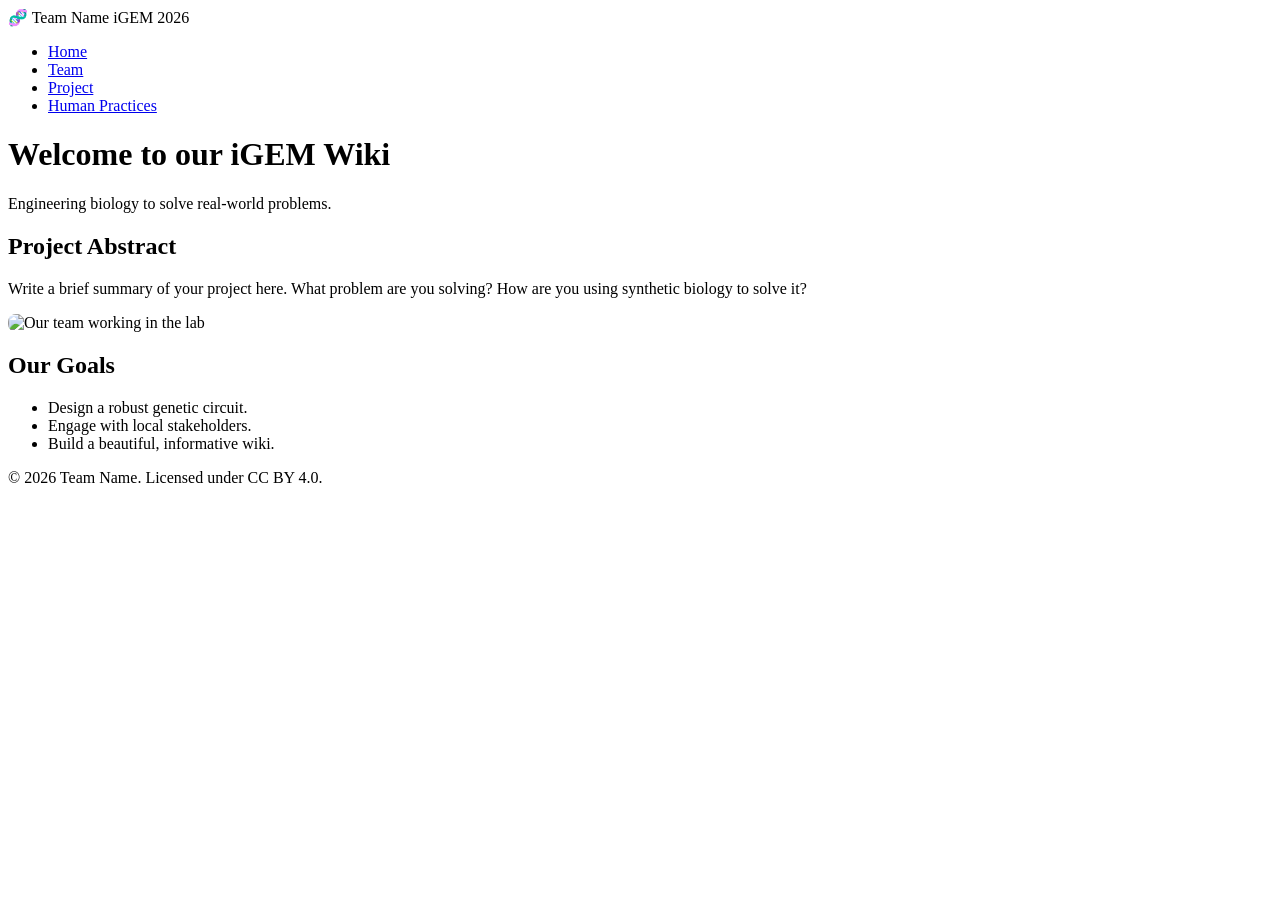
==== index.html @ 3ffaab42 "Create index.html" ====
<!DOCTYPE html>
<html lang="en">
<head>
    <meta charset="UTF-8">
    <meta name="viewport" content="width=device-width, initial-scale=1.0">
    <title>Our iGEM Project</title>
    <link rel="stylesheet" href="style.css">
</head>
<body>

    <nav class="navbar">
        <div class="logo">🧬 Team Name iGEM 2026</div>
        <ul class="nav-links">
            <li><a href="index.html">Home</a></li>
            <li><a href="team.html">Team</a></li>
            <li><a href="project.html">Project</a></li>
            <li><a href="human-practices.html">Human Practices</a></li>
        </ul>
    </nav>

    <header class="hero-section">
        <h1>Welcome to our iGEM Wiki</h1>
        <p>Engineering biology to solve real-world problems.</p>
    </header>

    <main class="content-container">
        <section class="project-summary">
            <h2>Project Abstract</h2>
            <p>Write a brief summary of your project here. What problem are you solving? How are you using synthetic biology to solve it?</p>
            
            <img src="lab.jpg" alt="Our team working in the lab" style="max-width: 100%; border-radius: 8px;">
        </section>

        <section class="achievements">
            <h2>Our Goals</h2>
            <ul>
                <li>Design a robust genetic circuit.</li>
                <li>Engage with local stakeholders.</li>
                <li>Build a beautiful, informative wiki.</li>
            </ul>
        </section>
    </main>

    <footer>
        <p>&copy; 2026 Team Name. Licensed under CC BY 4.0.</p>
    </footer>

</body>
</html>
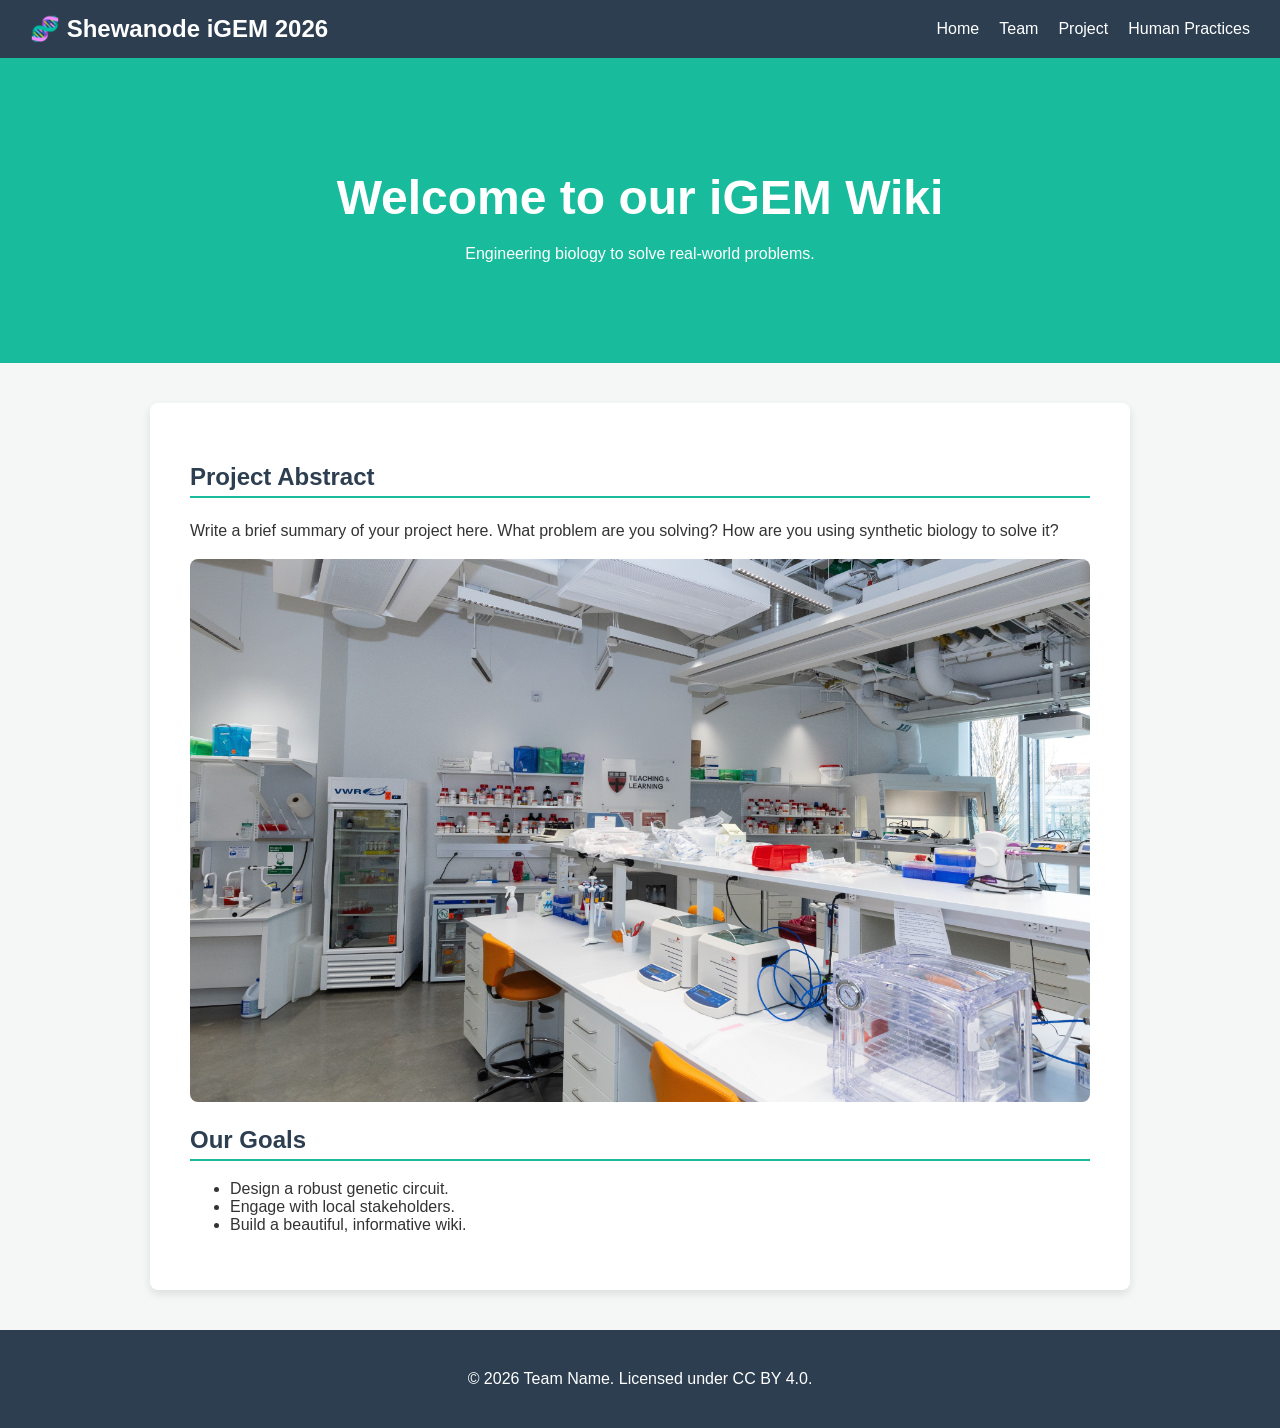
==== commit c8819c1f: "Update index.html" ====
--- a/index.html
+++ b/index.html
@@ -9,7 +9,7 @@
 <body>
 
     <nav class="navbar">
-        <div class="logo">🧬 Team Name iGEM 2026</div>
+        <div class="logo">🧬 Shewanode iGEM 2026</div>
         <ul class="nav-links">
             <li><a href="index.html">Home</a></li>
             <li><a href="team.html">Team</a></li>
--- a/style.css
+++ b/style.css
@@ -0,0 +1,89 @@
+/* --- GLOBAL STYLES --- */
+body {
+    font-family: 'Segoe UI', Tahoma, Geneva, Verdana, sans-serif;
+    margin: 0;
+    padding: 0;
+    background-color: #f4f7f6;
+    color: #333;
+}
+
+/* --- NAVIGATION BAR --- */
+.navbar {
+    background-color: #2c3e50;
+    color: white;
+    display: flex;
+    justify-content: space-between;
+    align-items: center;
+    padding: 15px 30px;
+    position: sticky;
+    top: 0; /* Keeps the nav at the top while scrolling */
+}
+
+.navbar .logo {
+    font-size: 1.5em;
+    font-weight: bold;
+}
+
+.nav-links {
+    list-style: none;
+    display: flex;
+    margin: 0;
+    padding: 0;
+}
+
+.nav-links li {
+    margin-left: 20px;
+}
+
+.nav-links a {
+    color: white;
+    text-decoration: none;
+    font-weight: 500;
+    transition: color 0.3s;
+}
+
+.nav-links a:hover {
+    color: #18bc9c; /* iGEM green highlight */
+}
+
+/* --- HERO SECTION (Banner) --- */
+.hero-section {
+    background-color: #18bc9c;
+    color: white;
+    text-align: center;
+    padding: 80px 20px;
+}
+
+.hero-section h1 {
+    font-size: 3em;
+    margin-bottom: 10px;
+}
+
+/* --- MAIN CONTENT --- */
+.content-container {
+    max-width: 900px;
+    margin: 40px auto; /* Centers the content */
+    background: white;
+    padding: 40px;
+    border-radius: 8px;
+    box-shadow: 0 4px 8px rgba(0,0,0,0.1);
+}
+
+h2 {
+    color: #2c3e50;
+    border-bottom: 2px solid #18bc9c;
+    padding-bottom: 5px;
+}
+
+p {
+    line-height: 1.6;
+}
+
+/* --- FOOTER --- */
+footer {
+    text-align: center;
+    padding: 20px;
+    background-color: #2c3e50;
+    color: white;
+    margin-top: 40px;
+}
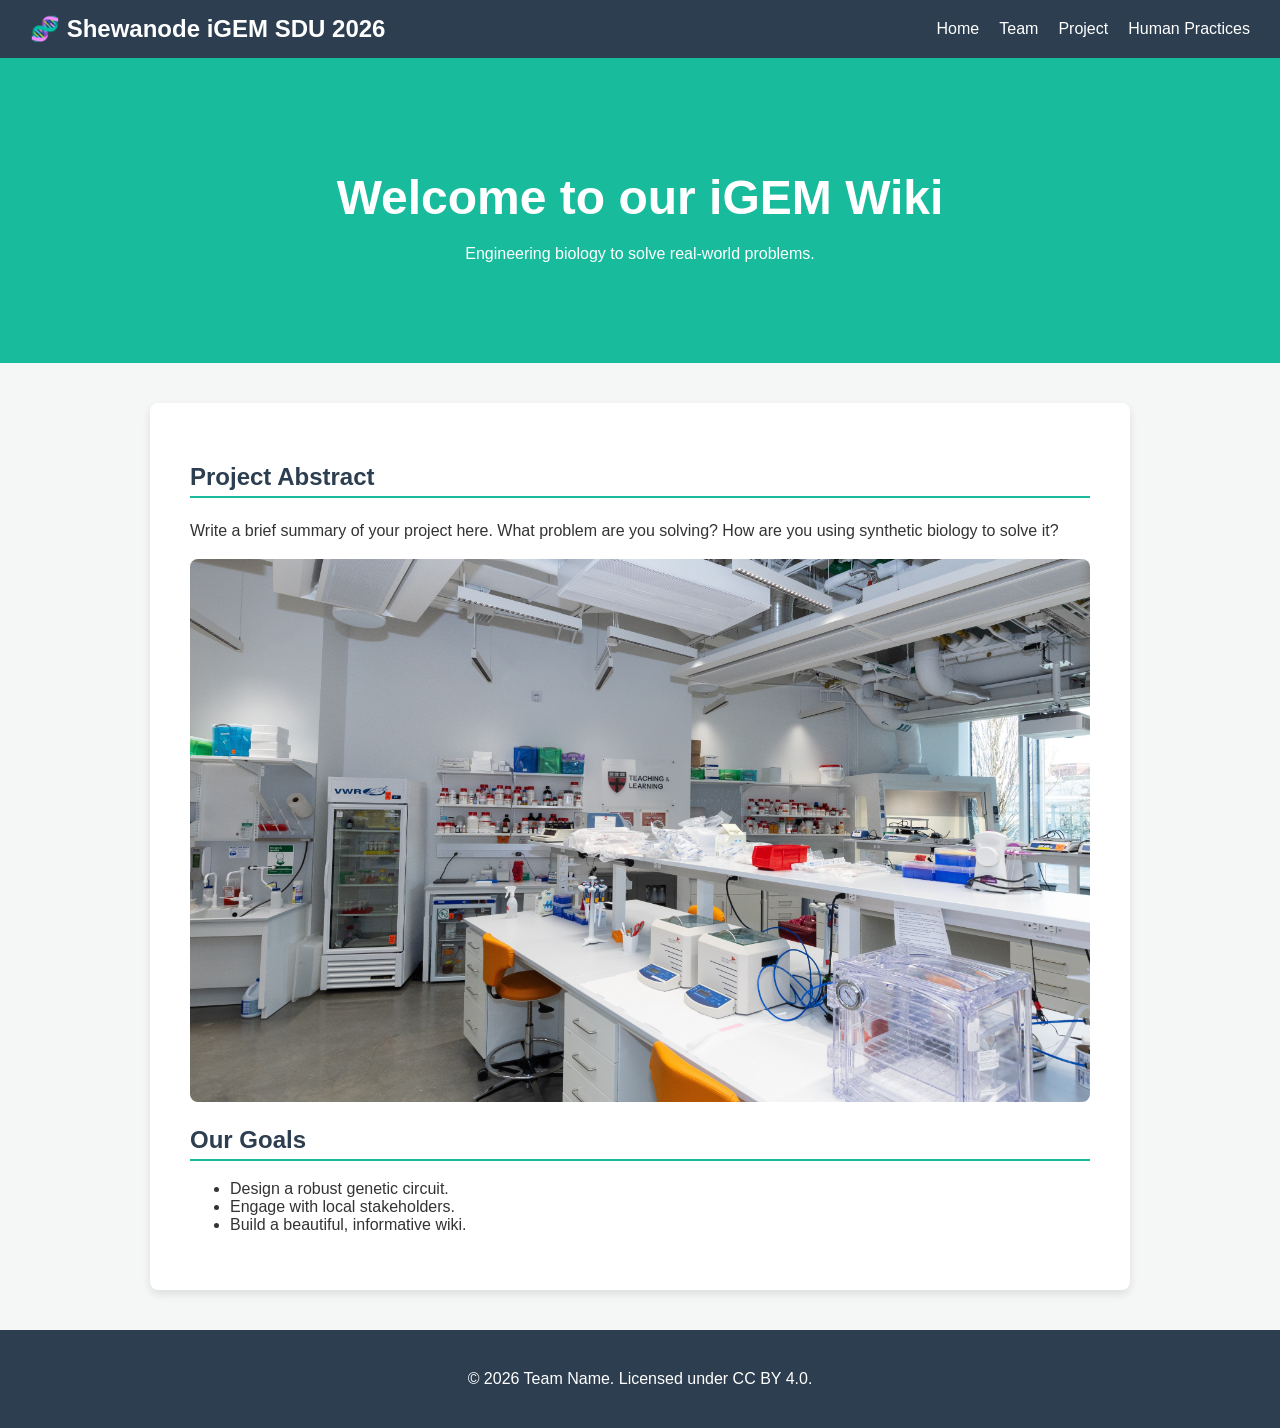
==== commit 571978fb: "Update index.html" ====
--- a/index.html
+++ b/index.html
@@ -9,7 +9,7 @@
 <body>
 
     <nav class="navbar">
-        <div class="logo">🧬 Shewanode iGEM 2026</div>
+        <div class="logo">🧬 Shewanode iGEM SDU 2026</div>
         <ul class="nav-links">
             <li><a href="index.html">Home</a></li>
             <li><a href="team.html">Team</a></li>
